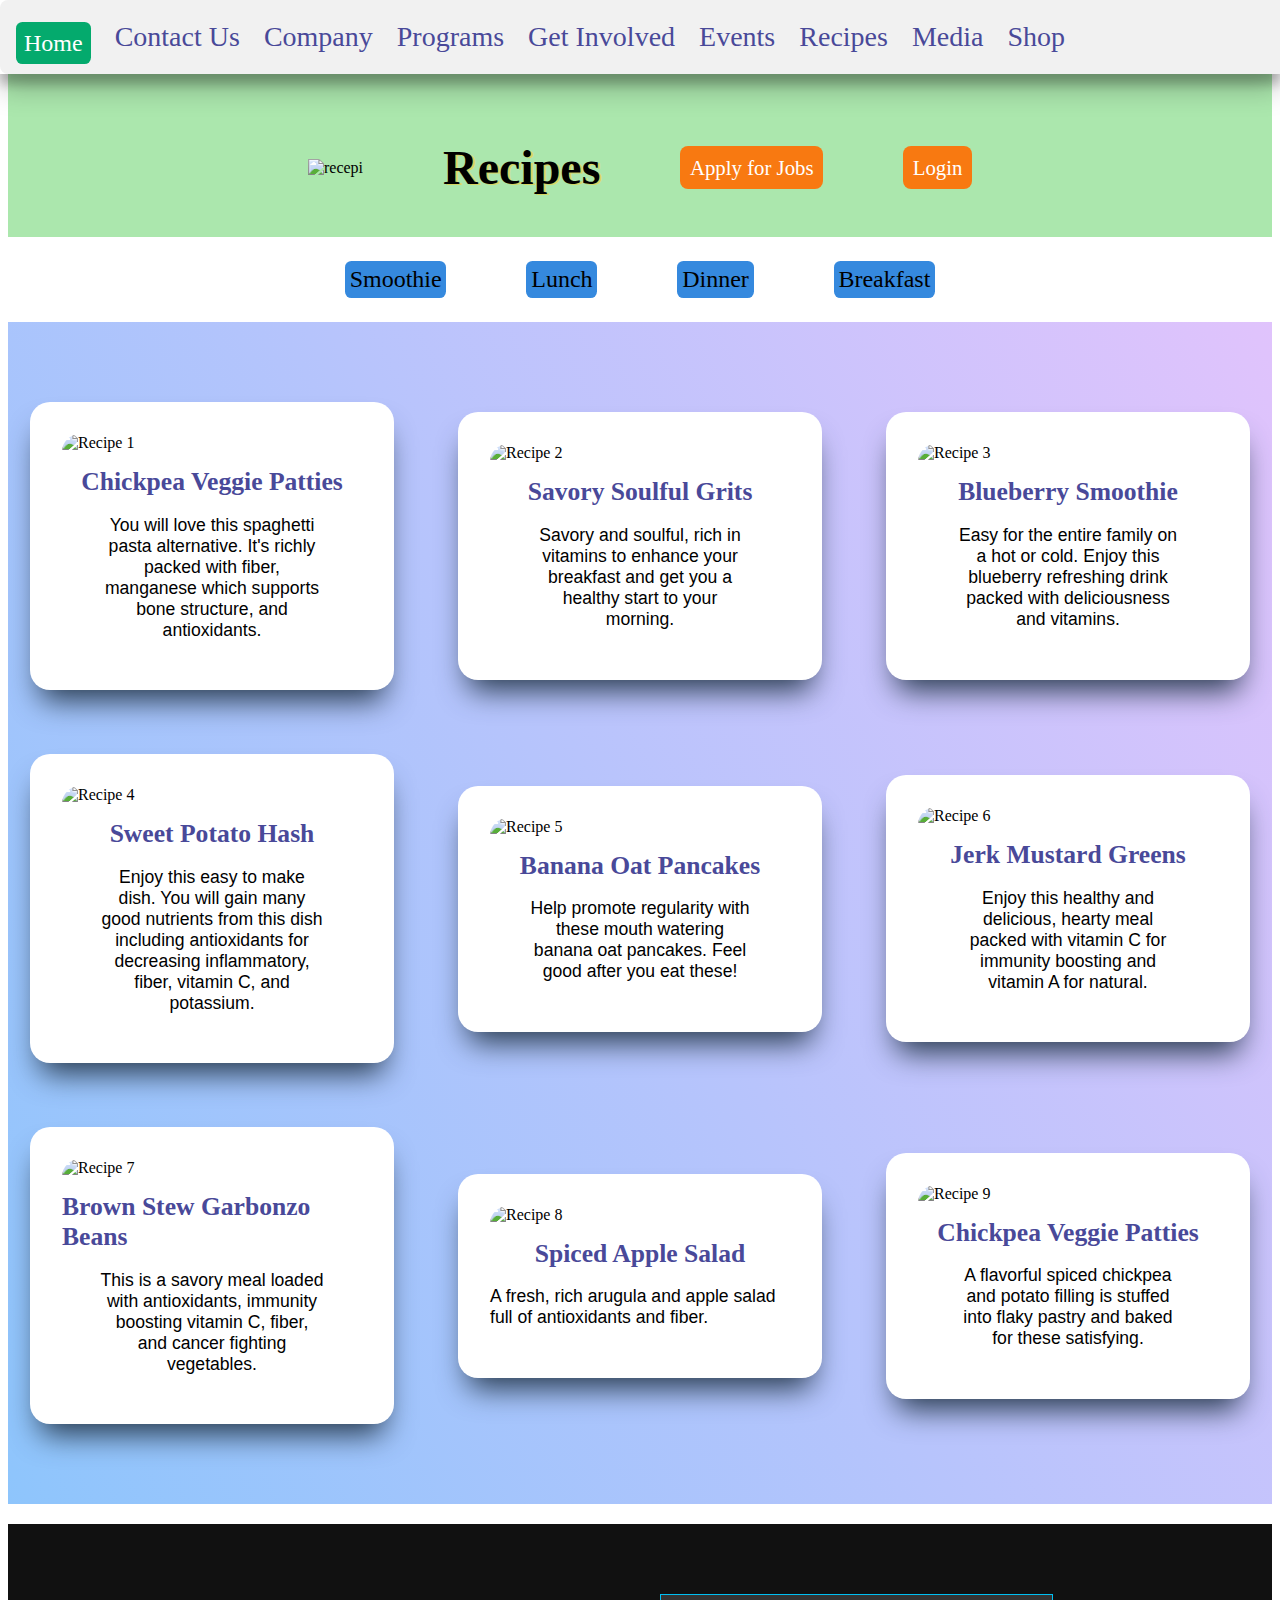
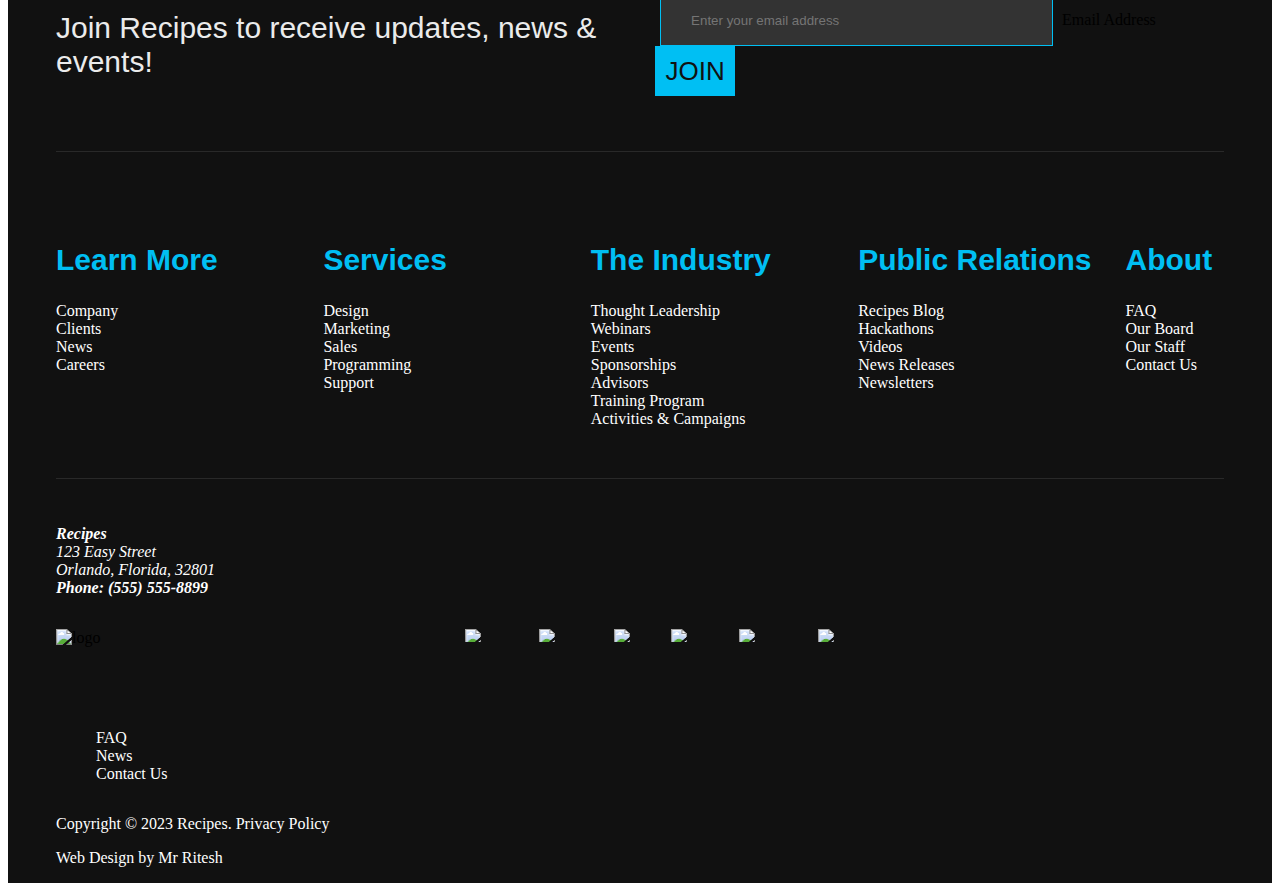
==== index.html @ e66be07a "files added" ====
<!DOCTYPE html>
<html lang="en">
<head>
  <meta charset="UTF-8">
  <meta name="viewport" content="width=device-width, initial-scale=1.0">
  <title>Your Recepies</title>
  <link rel="shortcut icon" href="./image/recepi logo.webp" type="image/x-icon">
  <link rel="stylesheet" href="index.css">

<style>
  @media only screen and (min-width: 150px) {
    #navitems{
       display: flex;
       flex-wrap: wrap;
        flex-basis: auto;
        align-content: start;
        align-self: self-start;  
        font-size: 14px;
        row-gap: 0;
        column-gap: 10px; 
    }
    
}
@media only screen and (min-width: 300px) {
    #navitems{
       display: flex;
       flex-wrap: wrap;
        flex-basis: auto;
        align-content: start;
        align-self: self-start;  
        font-size: 14px;
        row-gap: 0;
        column-gap: 10px; 
    }
    
}
/* Extra small devices (phones, 600px and down) */
@media only screen and (min-width: 600px) {
    #navitems{
       display: flex;
       flex-wrap: wrap;
        flex-basis: auto;
        align-content: start;
        align-self: self-start;  
        font-size: 18px;
        row-gap: 0;
        column-gap: 14px; 
    }
    
}

/* Small devices (portrait tablets and large phones, 600px and up) */
@media only screen and (min-width: 800px) {
    #navitems{
       display: flex;
       flex-wrap: wrap;
        flex-basis: auto;
        align-content: start;
        align-self: self-start; 
        font-size: 20px;
        row-gap: 0;
        column-gap: 15px; 
      
    }
   
}

/* Medium devices (landscape tablets, 980px and up) */
@media only screen and (min-width: 980px) {
    #navitems{
       display: flex;
       flex-wrap: wrap;
        flex-basis: auto;
        align-content: start;
        align-self: self-start;  
        font-size: 25px;
        row-gap: 0;
        column-gap: 18px;
        flex-shrink: 3;
    }
   
}
/* Large devices (laptops/desktops, 1100px and up) */
@media only screen and (min-width: 1100px) {
    #navitems{
       display: flex;
       flex-wrap: wrap;
        flex-basis: auto;
        align-content: start;
        align-self: self-start;  
        font-size: 28px;
        row-gap: 0;
        column-gap: 24px; 
    }
   
}
/* Extra large devices (large laptops and desktops, 1200px and up) */
@media only screen and (min-width: 1200px) {
    #navitems{
       display: flex;
       flex-wrap: wrap;
        flex-basis: auto;
        align-content: start;
        align-self: self-start; 
        
    }

    }
  
</style>

</head>

<body>

  <header id="header-container"> 

   
      <div id="navitems">

        <div class="dropdown">
            
          <a href="link" class="dropbtn">Home</a> 

            <div class="dropdown-content">
              <a href="introduction.html">About</a>
              <a href="#">Our Impact</a>
              <a href="#">Prediabetes</a>
              <a href="#">Wellness Wednesday</a>
              <a href="#">Become a partner</a>
              <a href="#">Volunteer</a>
              <a href="#">Community Engagement</a>
              <a href="#">News and Webinar</a>
              <a href="#">Podcast</a>
              <a href="#">Lectures</a>
            </div>
        </div>       
                          
            <a href="link">Contact Us</a>
            <a href="link">Company</a>
            <a href="link">Programs</a>
            <a href="link">Get Involved</a>
            <a href="link">Events</a>
            <a href="link" >Recipes</a>
            <a href="link">Media</a>
            <a href="link">Shop</a>
        </div>              
  </header>

  <main>

    <div class="sub-container">
      <div class="sub-container">
        <img src="./image/recepi logo.webp" alt="recepi">
      </div>
      <div class="sub-container">
        <h1 id="heading"> Recipes</h1>
      </div>
      <div class="sub-container">
        <a href="job.html" class="sign">Apply for Jobs</a>
        <a href="signin.html" class="sign">Login</a>
      </div>
    </div>

    <div class="recepies-name">
          <a href="#" class="b1">Smoothie</a>
          <a  href="#" class="b1">Lunch</a>
          <a href="#" class="b1">Dinner</a>
          <a href="#" class="b1">Breakfast</a>
    </div>

    <div class="main-container">

      <div class="items">
          <img src="./image/veggie spaghetti.webp" alt="Recipe 1" class="img1">
         
          <a href="card.html" class="h1">Chickpea Veggie Patties</a>
  
          <p class="text-box">You will love this spaghetti pasta alternative.
            It's richly packed with fiber, manganese which 
            supports bone structure, and antioxidants.</p>
      </div>

      <div class="items">
          <img src="./image/savory soulful.webp" alt="Recipe 2" class="img1">
       
          <a href="card.html" class="h1">Savory Soulful Grits</a>

          <p class="text-box">Savory and soulful, rich in vitamins to enhance your breakfast 
            and get you a healthy start to your morning.</p>
      </div>

      <div class="items">
          <img src="./image/blueberry.webp" alt="Recipe 3" class="img1">

          <a href="card.html" class="h1">Blueberry Smoothie</a>

          <p class="text-box">Easy for the entire family on a hot or cold. Enjoy this blueberry 
            refreshing drink packed with deliciousness and vitamins.</p>
      </div>


      <div class="items">
          <img src="./image/sweet potato.webp" alt="Recipe 4" class="img1">

          <a href="card.html" class="h1">Sweet Potato Hash</a>

          <p class="text-box">Enjoy this easy to make dish. You will gain many
            good nutrients from this dish including antioxidants for decreasing inflammatory,
            fiber, vitamin C, and potassium.</p>
      </div>

      <div class="items">
          <img src="./image/banana oat.webp" alt="Recipe 5" class="img1">
       
          <a href="card.html" class="h1">Banana Oat Pancakes</a>

          <p class="text-box">Help promote regularity with these mouth watering banana
            oat pancakes. Feel good after you eat these!</p>
      </div>

      <div class="items">
          <img src="./image/jerk mustard.webp" alt="Recipe 6" class="img1">
       
          <a href="card.html" class="h1">Jerk Mustard Greens</a>

          <p class="text-box">Enjoy this healthy and delicious, hearty meal packed 
            with vitamin C for immunity boosting and vitamin
            A for natural.</p>
      </div>

      <div class="items">
          <img src="./image/brown stew.webp" alt="Recipe 7" class="img1">
       
          <a href="card.html" class="h1">Brown Stew Garbonzo Beans</a>

          <p class="text-box">This is a savory meal loaded with antioxidants,
            immunity boosting vitamin C, fiber, and 
            cancer fighting vegetables.</p>
      </div>

      <div class="items">
        <img src="./image/spiced apple.webp" alt="Recipe 8" class="img1">
       
          <a href="card.html" class="h1">Spiced Apple Salad</a>
            <p class="p"> A fresh, rich arugula and apple salad
                full of antioxidants and fiber.</p>
      </div>

      <div class="items">
          <img src="./image/chickpie.webp" alt="Recipe 9" class="img2">
     
          <a href="card.html" class="h1">Chickpea Veggie Patties</a>

          <p class="text-box">A flavorful spiced chickpea and potato filling is stuffed into 
            flaky pastry and baked for these satisfying.</p>
      </div>

  </main>
 
  <footer class="ct-footer">
    <div class="container">
      <form name="contentForm" enctype="multipart/form-data" method="post" action="">
        <div class="ct-footer-pre text-center-lg">
          <div class="inner">
            <span>Join Recipes to receive updates, news & events!</span>
          </div>
          <div class="inner">
            <div class="form-group">
              <input name="formfields[nl_email]" id="nl_email" class="validate[required]" placeholder="Enter your email address" type="text" value=""> <label for="nl_email" class="sr-only">Email Address</label> <button type="submit" class="btn btn-motive">Join</button>
            </div>
          </div>
        </div>
      </form>
      <ul class="ct-footer-list text-center-sm">
        <li>
          <h2 class="ct-footer-list-header">Learn More</h2>
          <ul>
            <li>
              <a href="">Company</a>
            </li>
            <li>
              <a href="">Clients</a>
            </li>
            <li>
              <a href="">News</a>
            </li>
            <li>
              <a href="">Careers</a>
            </li>
          </ul>
        </li>
        <li>
          <h2 class="ct-footer-list-header">Services</h2>
          <ul>
            <li>
              <a href="">Design</a>
            </li>
            <li>
              <a href="">Marketing</a>
            </li>
            <li>
              <a href="">Sales</a>
            </li>
            <li>
              <a href="">Programming</a>
            </li>
            <li>
              <a href="">Support</a>
            </li>
          </ul>
        </li>
        <li>
          <h2 class="ct-footer-list-header">The Industry</h2>
          <ul>
            <li>
              <a href="">Thought Leadership</a>
            </li>
            <li>
              <a href="">Webinars</a>
            </li>
            <li>
              <a href="">Events</a>
            </li>
            <li>
              <a href="">Sponsorships</a>
            </li>
            <li>
              <a href="">Advisors</a>
            </li>
            <li>
              <a href="">Training Program</a>
            </li>
            <li>
              <a href="">Activities & Campaigns</a>
            </li>
          </ul>
        </li>
        <li>
          <h2 class="ct-footer-list-header">Public Relations</h2>
          <ul>
            <li>
              <a href="">Recipes Blog</a>
            </li>
            <li>
              <a href="">Hackathons</a>
            </li>
            <li>
              <a href="">Videos</a>
            </li>
            <li>
              <a href="">News Releases</a>
            </li>
            <li>
              <a href="">Newsletters</a>
            </li>
          </ul>
        </li>
        <li>
          <h2 class="ct-footer-list-header">About</h2>
          <ul>
            <li>
              <a href="">FAQ</a>
            </li>
            <li>
              <a href="">Our Board</a>
            </li>
            <li>
              <a href="">Our Staff</a>
            </li>
            <li>
              <a href="">Contact Us</a>
            </li>
          </ul>
        </li>
      </ul>
      <div class="ct-footer-meta text-center-sm">
        <div class="row">
         
          <div class="col-sm-6 col-md-3">
            <address>
              <span>Recipes<br></span>123 Easy Street<br>
              Orlando, Florida, 32801<br>
              <span>Phone: <a href="tel:5555555555">(555) 555-8899</a></span>
            </address>
          </div>
          
          <div class="col-sm-6-col-md-3">
            <img alt="logo" src="./image/recepi logo.webp" class="socialmedia">
            <a href="https://www.apple.com" target="_blank"><img alt="app store" src="./image/appstore.png" class="socialmedia"></a>
            <a href="https://m.facebook.com" target="_blank"><img alt="facebook" src="./image/facebook.png" class="socialmedia"></a>
            <a href="https://twitter.com" target="_blank"><img alt="twitter" src="./image/twitter.png" class="socialmedia"></a>
            <a href="https://www.youtube.com" target="_blank"><img alt="youtube" src="./image/youtube.jpg" class="socialmedia"></a>
            <a href="https://www.instagram.com" target="_blank"><img alt="instagram" src="./image/instagram.jpg" class="socialmedia"></a>
            <a href="https://in.pinterest.com" target="_blank"><img alt="pinterest" src="./image/pintrest.jpg" class="socialmedia"></a>
            
          </div>
        </div>
      </div>
    </div>
    <div class="footer-container">
    <div class="inner-left">
      <ul>
        <li>
          <a href="">FAQ</a>
        </li>
        <li>
          <a href="">News</a>
        </li>
        <li>
          <a href="">Contact Us</a>
        </li>
      </ul>
    </div>
    <div class="inner-right">
      <p>Copyright © 2023 Recipes.&nbsp;<a href="">Privacy Policy</a></p>
      <p><a class="ct-u-motive-color" href="" target="_blank">Web Design</a> by Mr Ritesh  </p>
    </div>
  </div>
  </footer> 

</body>
</html>
---- index.css ----
#header-container{
  position: fixed;
  top: 0;
  left: 0;
  width: 100%;
  color: #fff;
  box-shadow: rgba(0, 0, 0, 0.25) 0px 14px 28px, rgba(0, 0, 0, 0.22) 0px 10px 10px;
}

#navitems  a{
  text-decoration:  none;
}
#navitems{
  display: flex;
  font-size: 1.5rem;
  padding: 1rem;
  gap: 2.5rem;
  color: rgb(73, 73, 153);
  background-color: #f1f1f1;
  width: 100%;
  align-items: center;
  border-radius: 0.5rem;
}
#navitems :hover{
  color: #e40c6d;
}

button:hover{
  background-color: rgb(197, 41, 197) ;
  cursor: pointer;
}

/* for home tag */

.dropdown-content:hover{
         color: #a6c0fe;
}

.dropbtn {
  background-color: #04AA6D;
  color: white;
  padding: 0.5rem;
  margin-bottom: 0.2rem;
  font-size: 1.5rem;
  border: none;
  border-radius: 0.4rem;


}

.dropdown {
  margin-top: 0.6rem;
  position: relative;
  display: inline-block;
}

.dropdown-content {
  font-size: 1.1rem;
  display: none;
  position: absolute;
  background-color: #f1f1f1;
  min-width: 10rem;
  box-shadow: 0px 8px 16px 0px rgba(0,0,0,0.2);
  z-index: 1;
}

.dropdown-content a {
  color: black;
  padding: 0.8rem 1rem;
  text-decoration: none;
  display: block;
}

.dropdown-content a:hover {background-color: #ddd;}

.dropdown:hover .dropdown-content {display: block;}

.dropdown:hover .dropbtn {background-color: #3e8e41;}

.sub-container{
  background-color: #abe7ad;
  margin-top: 50px;
  margin-bottom: 10px;
    display: flex;
    justify-content: center;
    align-items: center;
    column-gap: 5rem;
    flex-wrap: wrap;
    flex-direction: row;
    row-gap: 1rem;
}
.sub-container a{
  text-decoration: none;
}
#heading {
  color: black;
  font-size: 3rem;
  text-shadow: rgb(214, 214, 99) 0.15rem 0.08rem;
 }
.sign{
background-color: #f87911;
display: flex;
font-size: 1.3rem;
padding: 0.6rem;
gap: 2.8rem;
color: white;
border-radius: 0.5rem;
}  

.sign:hover{
  background-color: #ffffff;
}

.recepies-name{
  display: flex;
  justify-content: center;
  align-items: center;
  column-gap: 5rem;
  row-gap: 1rem;
  flex-wrap: wrap;
  flex-direction: row;
  margin: 1.5rem;
}
.recepies-name a{
  text-decoration: none;
  background-color: #3589de;
  color: black;
  font-size: 1.5rem;
  padding: 0.3rem;
  border-radius: 0.4rem;
}
.recepies-name a:hover{
  color: rgb(22, 17, 17);
  background-color: rgba(245, 245, 245, 0.151);
}

.main-container{
    width: 100%;
    height: auto;
    padding-bottom: 3rem;
    padding-top: 3rem;
    background-color: #8EC5FC;
    background-image: linear-gradient(62deg, #8EC5FC 0%, #E0C3FC 100%);
    display: flex;
    justify-content: center;
    align-items: center;
    display: grid; 
    grid-template-columns: repeat(3 ,1fr); 
    flex-wrap: wrap;
    flex-direction: row;
  }
  .items {
    width: 300px; 
    height: auto;
    background-color: white;
    border-radius: 20px;
    margin: 2rem;
    display: flex;
    flex-direction: column;
    align-items: center;
    box-shadow: rgb(38, 57, 77) 0px 20px 30px -10px;
  }
  .items img{
    width: 100%;
    height: 45%;
    border-top-left-radius: 20px;
    border-top-right-radius: 20px;
   
  }
  .text-box{
    display: flex;
    flex-direction: column;
    align-items: center;
    text-align: center;
    gap: 6px;
    width: 75%;
  }

  .items a{
    font-size: 1.6rem;
    padding-top: 15px;
    text-decoration: none;
    font-weight: bold;
    color: rgb(73, 73, 153);
    text-decoration: none;
  }
  .items p{
    font-family: Arial, Helvetica, sans-serif;
    font-size: 1.1rem;
  }

  .items{
    transition: all 0.7s 0s linear ;
    padding: 2rem;
  }
  .items:hover{
    transform: scale(1.08);
  }
  a:hover{
  color: rgb(102, 230, 28);
  }


  /* Clear floats after image containers */
  .row1::after {
    content: "";
    clear: both;
  }

/* for footer */
/* 
/* figure {
  max-width: 100%;
} */
html,
body {
  overflow-x: hidden;
  color: #000;
  height: auto;
  -ms-overflow-style: scrollbar;
  -webkit-font-smoothing: antialiased;
} 
a,
a:hover,
a:focus,
a:active {
  text-decoration: none;
  color: inherit;
}
a {
  -webkit-transition: all .25s ease-in-out;
  transition: all .25s ease-in-out;
}
.ct-u-paddingTop10 {
  padding-top: 10px !important;
}
.ct-footer {
  background-color: #111;
  padding-top: 70px;
  margin-top: 20px;
  /* height: auto; */
  /* position: relative; */
  padding-left: 3rem;
  padding-right: 3rem;
}
.col-sm-6-col-md-3 {
  display: flex;
  padding-top: 2rem;
  padding-bottom: 2rem;
}
.socialmedia{
  display: grid;
  width: 35%;
  height: 25%;
}
.ct-footer-pre {
  width: 100%;
  padding-bottom: 55px;
  border-bottom: 1px solid #555;
  border-bottom: 1px solid rgba(255, 255, 255, 0.1);
}
.ct-footer-pre span {
  font-family: 'Open Sans Condensed', sans-serif;
  color: #ebebeb;
  font-size: 30px;
}
.ct-footer-pre .form-group {
  /* position: relative; */
  margin: 0;
}
.ct-footer-pre .form-group:before,
.ct-footer-pre .form-group:after {
  content: '';
  display: table;
}
.ct-footer-pre .form-group:after {
  clear: both;
}
.ct-footer-pre .form-group input {
  border: 1px solid #00bff3;
  background-color: #333;
  color: #fff;
  height: 50px;
  padding: 0 30px;
  margin: 0 5px;
  border-radius: 0 !important;
}
.ct-footer-pre .form-group button {
  height: 50px;
  /* position: relative; */
  width: 80px;
  padding: 0
}
.ct-footer-list {
  padding: 50px 0;
  list-style: none;
  padding-left: 0;
  display: table;
  width: 100%;
  border-bottom: 1px solid #555;
  border-bottom: 1px solid rgba(255, 255, 255, 0.1);
}
.ct-footer-list > li .ct-footer-list-header {
  font-family: 'Open Sans Condensed', sans-serif;
  color: #00bff3;
  font-size: 30px;
}
.ct-footer-list > li ul {
  list-style: none;
  padding-left: 0;
}
.ct-footer-list > li ul li a {
  color: #fff;
}
.ct-footer-list > li ul li a:hover,
.ct-footer-post a:hover {
  text-decoration: underline;
}
.ct-footer-post {
  background: #000;
  padding: 30px 20;
}
.ct-footer-post .inner-left,
.ct-footer-post .inner-right {
  padding: 20px 0;
  padding-left: 3rem;
}
.ct-footer-post ul {
  list-style: none;
  padding-left: 0;
  margin: 0 -20px;
}
.ct-footer-post ul li {
  display: inline-block;
  margin: 0 20px;
}
.ct-footer-post a {
  color: #fff;
}
.ct-footer-post p {
  color: #fff;
}
.ct-footer-meta {
  padding-top: 30px;
}
.ct-footer-meta .ct-socials {
  padding: 20px 0;
}
.ct-footer-meta .ct-socials li {
  padding: 0 3px;
}
.ct-footer--with-button {
  padding-top: 150px;
}
address {
  color: #fff;
  display: inline-block;
}
address span {
  font-weight: 600;
}
address a {
  color: #fff;
}
address a:hover {
  text-decoration: underline;
}
.btn {
  font-family: 'Open Sans Condensed', sans-serif;
  border-radius: 0;
  border: none;
  text-transform: uppercase;
  color: #111;
  font-size: 26px;
  padding: 12px 30px;
}
.btn.btn-motive {
  background-color: #00bff3;
  -webkit-transition: all .25s ease;
  transition: all .25s ease;
}
.btn.btn-motive:hover,
.btn.btn-motive:hover:active {
  background-color: #00bff3;
}
.btn.btn-violet {
  color: #fff;
  background-color: #4f4f99;
  -webkit-transition: all .25s ease;
  transition: all .25s ease;
}
.btn.btn-violet:hover {
  background-color: #37376b;
}
.btn.btn-violet:hover:active {
  background-color: #2f2f5b
}
.btn.btn-green {
  color: #fff;
  background-color: #43670f;
  -webkit-transition: all .25s ease;
  transition: all .25s ease;
}
.btn.btn-green:hover {
  background-color: #36520c;
}
.btn.btn-green:hover:active {
  background-color: #314a0b;
}
.btn.btn-red {
  color: #fff;
  background-color: #da2229;
  -webkit-transition: all .25s ease;
  transition: all .25s ease;
}
.btn.btn-red:hover {
  background-color: #ae1b21;
}
.btn.btn-red:hover:active {
  background-color: #9d181e
}
.btn.btn-white {
  background-color: #fff;
  -webkit-transition: all .25s ease;
  transition: all .25s ease;
}
.btn.btn-white:hover {
  background-color: #d9d9d9;
}
.btn.btn-white:hover:active {
  background-color: #c9c9c9
}
.btn.btn-large {
  padding: 20px 50px;
  font-size: 30px;
  white-space: normal;
}
.ct-mediaSection {
  background-attachment: fixed;
}
.ct-section_header--type1 {
  font-family: 'Open Sans Condensed', sans-serif;
  color: #000;
  font-size: 115px;
  text-transform: uppercase;
}
.ct-section_header--type2 small {
  font-family: 'coquette', fantasy;
  font-size: 58px;
  line-height: .7;
  display: block;
  font-weight: 700;
  position: relative;
  left: -12px;
}
.ct-section_header--type2 span {
  font-family: 'Bebas Neue';
  font-size: 115px;
  line-height: .8;
}
.ct-section_header--type2 img {
  display: inline-block;
  float: left;
  position: relative;
  top: 15px;
  padding-right: 3px;
}
.ct-section_header--type3 {
  text-align: center;
}
.ct-section_header--type3 small {
  font-family: 'coquette', fantasy;
  font-size: 50px;
  padding: 15px 0;
  font-weight: 700;
  color: #fff;
  background-image: url("/core/fileparse.php/16/urlt/../images/ribbon.png");
  background-size: contain;
  background-repeat: no-repeat;
  background-position: center;
  display: block
}
.ct-section_header--type3 span {
  font-family: 'Bebas Neue';
  font-size: 150px;
  font-weight: 400;
  text-transform: uppercase;
  line-height: .85
}
.ct-section_header--type4 {
  text-align: center;
}
.ct-section_header--type4:before,
.ct-section_header--type4:after {
  content: '';
  display: table
}
.ct-section_header--type4:after {
  clear: both
}
.ct-section_header--type4 small {
  font-family: 'coquette', fantasy;
  font-size: 50px;
  color: inherit;
  font-weight: 700;
  display: block
}
.ct-section_header--type4 span {
  font-family: 'nimbus-sans-condensed', sans-serif;
  font-weight: 400;
  font-weight: bold;
  font-size: 150px;
  text-transform: uppercase;
  display: block;
  line-height: .7
}
.ct-section_header + p {
  font-size: 30px;
  font-weight: 700;
  letter-spacing: -1.5px;
  text-align: center;
}
.ct-section_header--type4 + p {
  font-family: 'nimbus-sans-condensed', sans-serif;
  font-weight: 400;
  font-size: 40px;
  font-weight: 700;
  line-height: 1;
}
.footer-container{
  display: grid;
 color: white;
}
.footer-container ul{
  list-style-type: none;
}
/* Media Queries */

@media (min-width:1200px) {
  .ct-footer-pre {
    display: table;
  }
  .ct-footer-pre > .inner {
    display: table-cell;
    vertical-align: middle;
  }
  .ct-footer-list > li {
    width: 20%;
    display: table-cell;
    vertical-align: top;
  }
  .ct-footer-list > li:last-child {
    width: 7%;
  }
}

@media (max-width:1199px) {
  .ct-footer-pre .form-group {
      padding-top: 15px
  }
}
@media (max-width: 1199px) {
  .ct-footer-list > li {
    display: inline-block;
    float: left;
  }
}
@media (min-width:992px) {
  .ct-footer-post .inner-left {
    float: left;
  }
  .ct-footer-post .inner-right {
    float: right;
  }
}
@media (max-width:991px) {
  .ct-footer-post {
    text-align: center;
  }
}
@media (min-width: 768px) and (max-width: 1199px) {
  .ct-footer-list > li {
    width: 33.3333%;
  }
}
@media (min-width:768px) {
  .ct-footer-post p {
    display: inline-block;
  }
  .ct-footer-post p + p {
    padding-left: 50px;
  }
}
@media (max-width:767px) {
  address {
    padding-top: 30px;
  }
}
@media (min-width: 480px) and (max-width:767px) {
  .ct-footer-list > li {
    width: 50%;
  }
}
@media (min-width:480px) {
  .ct-footer-pre .form-group button {
    top: -1px;
  }
  .ct-footer-pre .form-group input {
    width: 331px;
  }
}
@media (max-width:479px) {
  .ct-footer-pre .form-group input {
    float: left;
    width: 70%;
    margin: 0;
  }
  .ct-footer-pre .form-group button {
    float: left;
    width: 30%;
  }
  .ct-footer-list > li {
    width: 100%;
    text-align: center;
  }
  .ct-footer-list {
    padding: 20px 0;
  }
  .btn.btn-large {
    padding: 20px 10px;
    line-height: .9;
    font-size: 26px;
    letter-spacing: -.2px;
  }
  .ct-section_header--type1 {
    font-size: 60px;
    line-height: .8;
  }
  .ct-section_header + p {
    font-size: 22px;
  }
  .ct-section_header--type3 small {
    font-size: 25px;
  }
  .ct-section_header--type4 small {
      font-size: 40px;
  }
  .ct-section_header--type3 span {
    font-size: 90px;
  }
  .ct-section_header--type4 span {
      font-size: 80px;
  }
  .ct-section_header--type4 + p {
    font-size: 28px;
  }
}
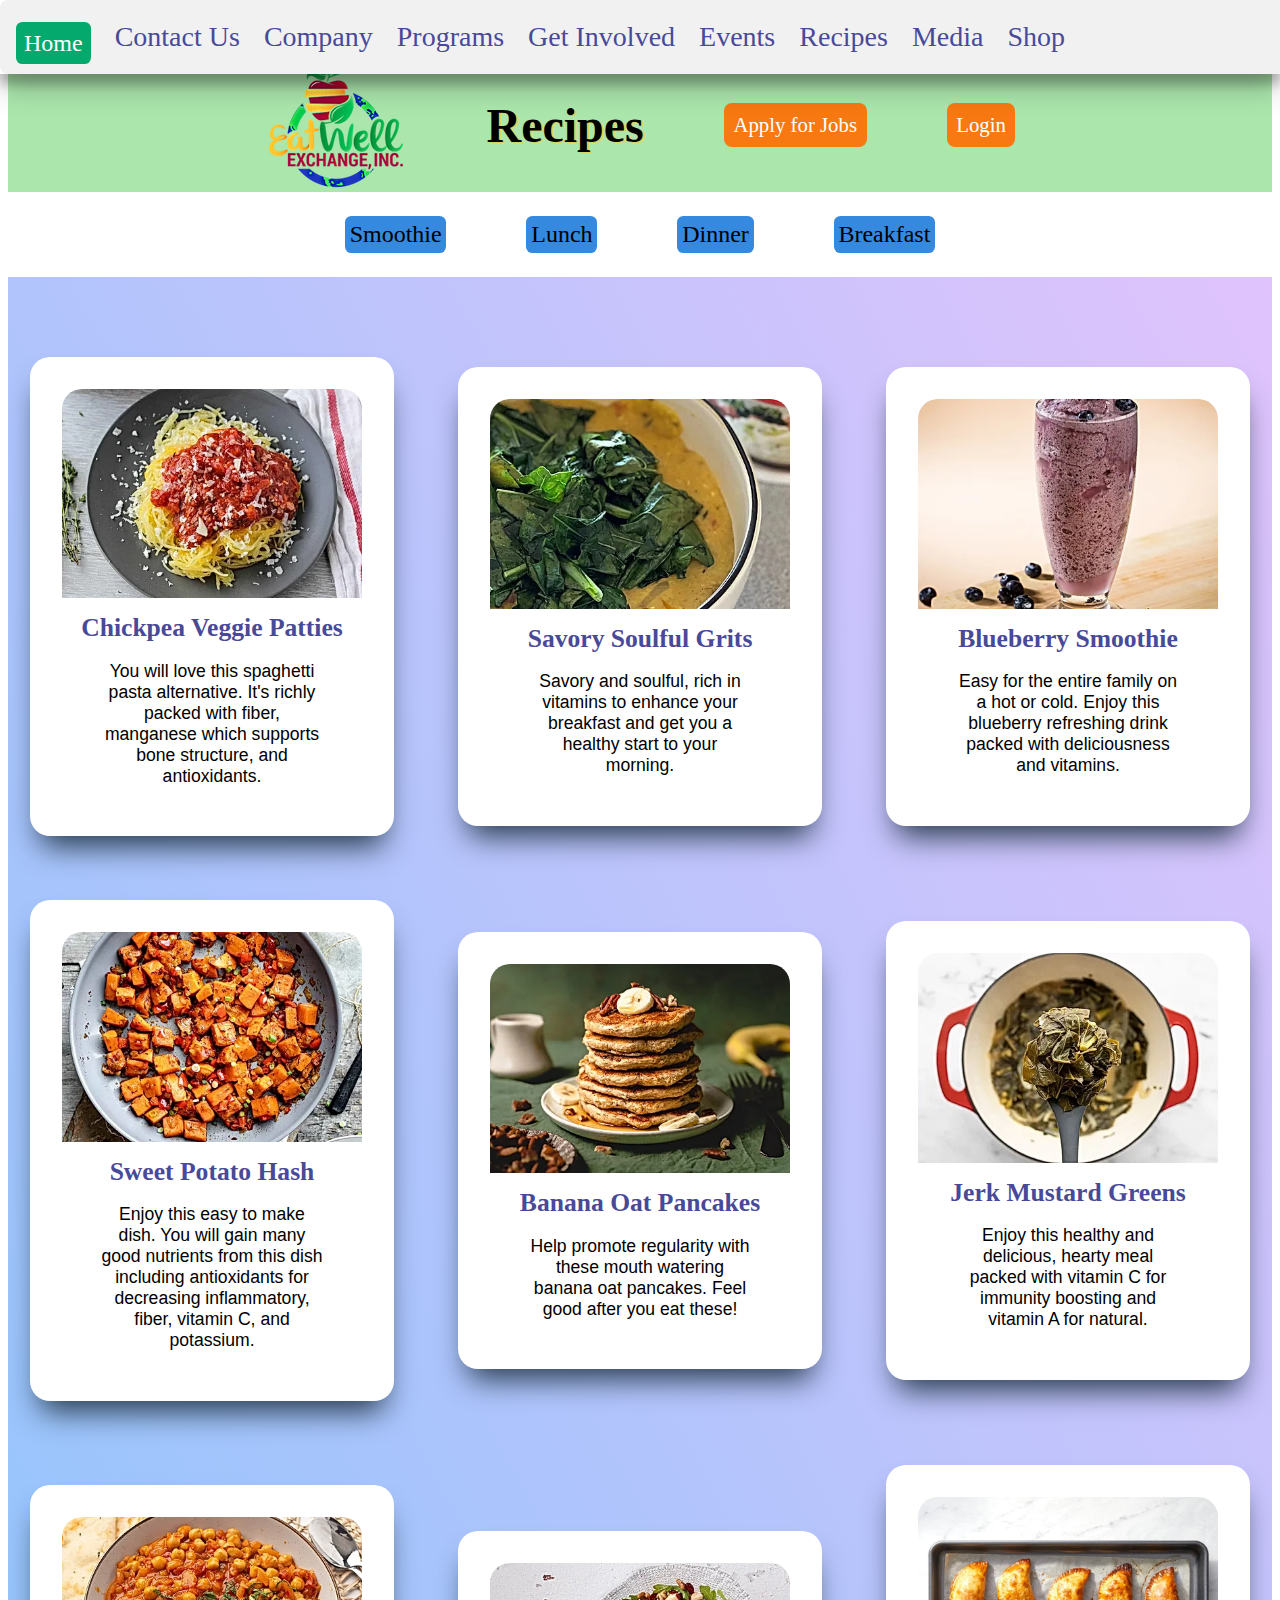
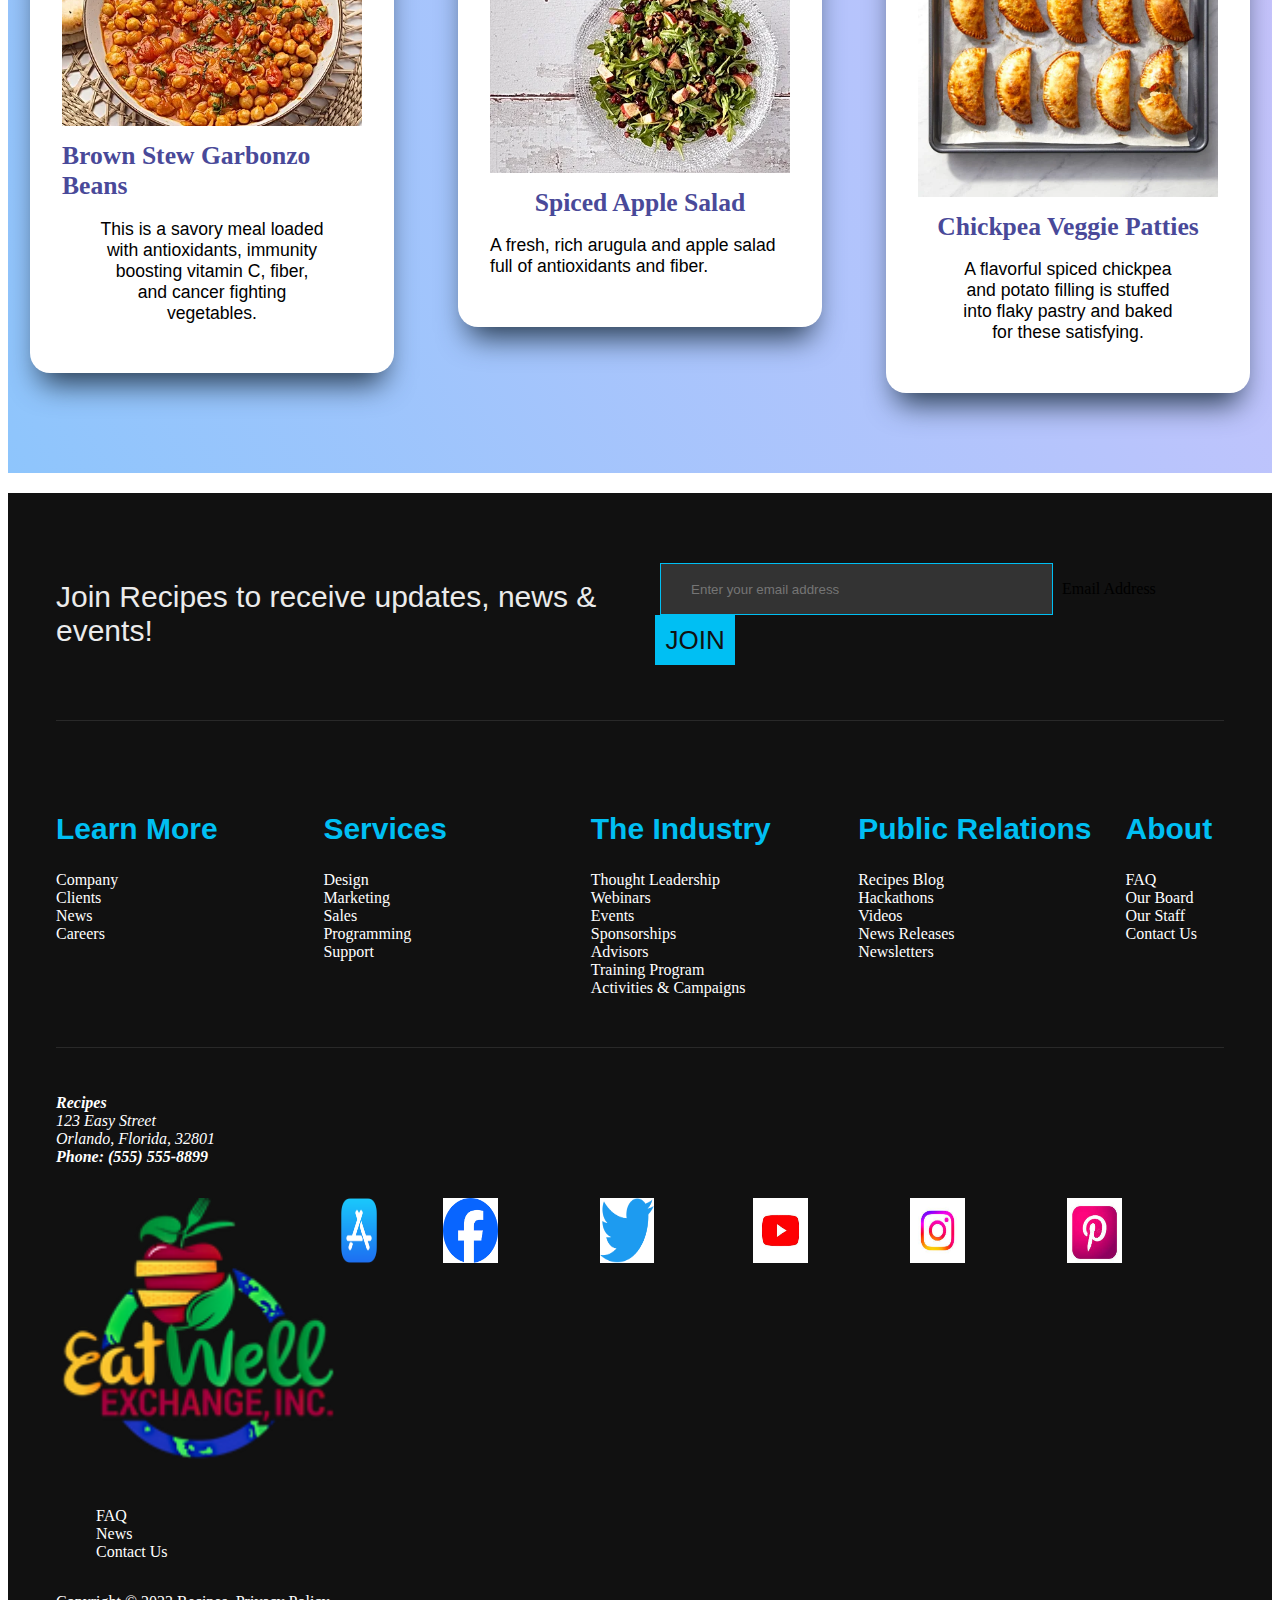
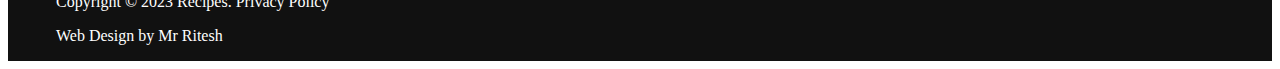
==== commit 778f6221: "Update index.html" ====
--- a/index.html
+++ b/index.html
@@ -16,7 +16,7 @@
         align-content: start;
         align-self: self-start;  
         font-size: 14px;
-        row-gap: 0;
+        row-gap: 15px;
         column-gap: 10px; 
     }
     
@@ -29,7 +29,7 @@
         align-content: start;
         align-self: self-start;  
         font-size: 14px;
-        row-gap: 0;
+        row-gap: 15px;
         column-gap: 10px; 
     }
     
@@ -43,7 +43,7 @@
         align-content: start;
         align-self: self-start;  
         font-size: 18px;
-        row-gap: 0;
+        row-gap: 15px;
         column-gap: 14px; 
     }
     
@@ -58,7 +58,7 @@
         align-content: start;
         align-self: self-start; 
         font-size: 20px;
-        row-gap: 0;
+        row-gap: 15px;
         column-gap: 15px; 
       
     }
@@ -74,7 +74,7 @@
         align-content: start;
         align-self: self-start;  
         font-size: 25px;
-        row-gap: 0;
+        row-gap: 15px;
         column-gap: 18px;
         flex-shrink: 3;
     }
@@ -89,7 +89,7 @@
         align-content: start;
         align-self: self-start;  
         font-size: 28px;
-        row-gap: 0;
+        row-gap: 15px;
         column-gap: 24px; 
     }
    
@@ -150,15 +150,17 @@
   <main>
 
     <div class="sub-container">
-      <div class="sub-container">
+      <div class="sub-container-main">
         <img src="./image/recepi logo.webp" alt="recepi">
       </div>
-      <div class="sub-container">
+      <div class="sub-container-main">
         <h1 id="heading"> Recipes</h1>
       </div>
-      <div class="sub-container">
+      <div class="sub-container-main">
         <a href="job.html" class="sign">Apply for Jobs</a>
-        <a href="signin.html" class="sign">Login</a>
+        </div>
+        <div class="sub-container-main">
+        <a href="signIn.html" class="sign">Login</a>
       </div>
     </div>
 
@@ -420,4 +422,4 @@
   </footer> 
 
 </body>
-</html>+</html>
